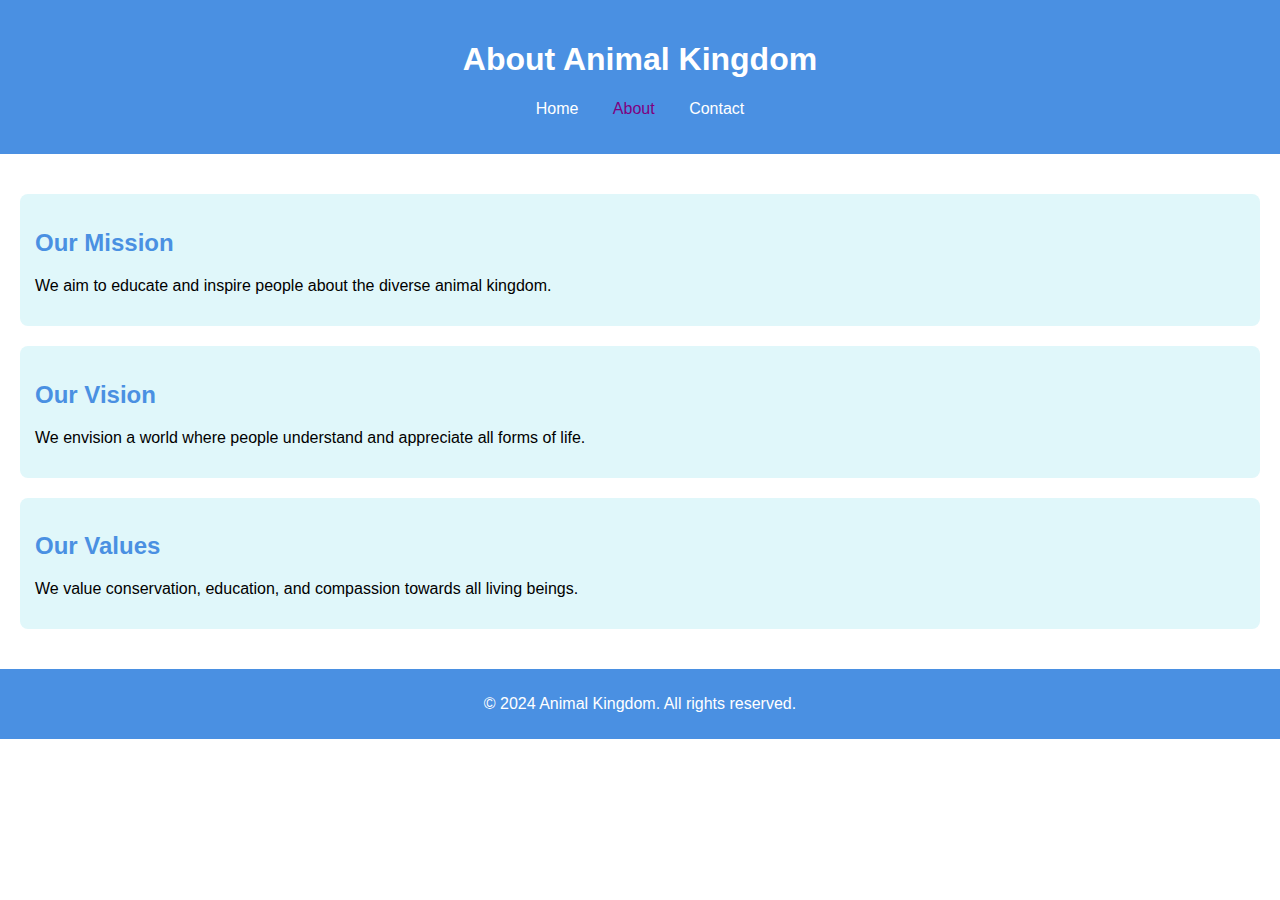
==== pages/about.html @ 0d30f16e "setup and  edit project" ====
<!DOCTYPE html>
<html lang="en">

<head>
    <meta charset="UTF-8">
    <meta name="viewport" content="width=device-width, initial-scale=1.0">
    <title>About Us - Animal Kingdom</title>
    <link rel="stylesheet" href="../styles.css">
</head>

<body>
    <header>
        <h1>About Animal Kingdom</h1>
        <nav>
            <ul>
                <li><a href="../index.html">Home</a></li>
                <li><a id="clicked" href="about.html">About</a></li>
                <li><a href="contact.html">Contact</a></li>
            </ul>
        </nav>
    </header>

    <main>
        <section class="about-section">
            <h2>Our Mission</h2>
            <p>We aim to educate and inspire people about the diverse animal kingdom.</p>
        </section>

        <section class="about-section">
            <h2>Our Vision</h2>
            <p>We envision a world where people understand and appreciate all forms of life.</p>
        </section>

        <section class="about-section">
            <h2>Our Values</h2>
            <p>We value conservation, education, and compassion towards all living beings.</p>
        </section>
    </main>

    <footer>
        <p>&copy; 2024 Animal Kingdom. All rights reserved.</p>
    </footer>
</body>

</html>
---- styles.css ----
* {
    box-sizing: border-box;
    /* Includes padding and border in the element's total width and height */
}

body {
    font-family: Arial, sans-serif;
    margin: 0;
    padding: 0;
}

header {
    background-color: #4a90e2;
    color: white;
    padding: 20px;
    text-align: center;
}

nav ul {
    list-style-type: none;
    padding: 0;
}

nav ul li {
    display: inline;
    margin: 0 15px;
}

nav ul li a {
    color: white;
    text-decoration: none;
}

nav ul li a:hover {
    text-decoration: underline;
}

main {
    padding: 20px;
}

h2 {
    color: #4a90e2;
}

/* Float Example */
.float-container {
    overflow: hidden;
    /* Clearfix for floats */
    margin-bottom: 20px;
}

.float-item {
    float: left;
    width: 45%;
    background-color: #f0f8ff;
    margin: 10px;
    padding: 10px;
    text-align: center;
}

.clear-float {
    clear: both;
}

/* Flexbox Example */
.flexbox-container {
    display: flex;
    justify-content: space-between;
    margin-bottom: 20px;
}

.flexbox-item {
    background-color: #e0f7fa;
    padding: 20px;
    margin: 10px;
    flex: 1;
    /* Flex-grow */
    text-align: center;
}

/* Grid Example */
.grid-container {
    display: grid;
    grid-template-columns: repeat(2, 1fr);
    gap: 10px;
    margin-bottom: 20px;
}

.grid-item {
    background-color: #fff3e0;
    padding: 20px;
    text-align: center;
}

/* Overflow Example */
.overflow-example {
    background-color: #ffe0b2;
    padding: 10px;
}

.overflow-content {
    overflow: hidden;
    /* Prevent overflow */
    white-space: nowrap;
    /* Keep content in one line */
    text-overflow: ellipsis;
    /* Show ellipsis if content overflows */
}

/* Display Types */
.display-types {
    margin-top: 20px;
}

.inline {
    display: inline;
    background-color: #c8e6c9;
    padding: 10px;
    margin: 5px;
}

.block {
    display: block;
    background-color: #ffccbc;
    padding: 10px;
    margin: 5px;
}

.inline-block {
    display: inline-block;
    background-color: #bbdefb;
    padding: 10px;
    margin: 5px;
}

footer {
    text-align: center;
    padding: 10px;
    background-color: #4a90e2;
    color: white;
}

.about-section {
    display: block;
    /* This is the default but included for clarity */
    margin: 20px 0;
    padding: 15px;
    background-color: #e0f7fa;
    border-radius: 8px;
}

.contact-info {
    display: inline-block;
    /* Use inline-block for alignment */
    text-align: left;
}

.contact-item {
    display: inline-block;
    /* Each contact item is inline-block */
    width: 30%;
    /* Adjust width as needed */
    margin: 10px;
    padding: 10px;
    background-color: #c8e6c9;
    border-radius: 8px;
}

.animal-image {
    width: 400px;
    /* Set a fixed width */
    height: 250px;
    /* Set a fixed height */
    object-fit: cover;
    /* Ensure the image covers the box while maintaining aspect ratio */
    border-radius: 8px;
    /* Optional: for rounded corners */
}

nav ul li a:hover {

    color: #3210f5;
    /* Change text color on hover */
}

nav ul li a:active {

    color: #23c75f;
    /* Active text color */

}


#clicked {
    color: purple;
    /* Change color for visited links */
}
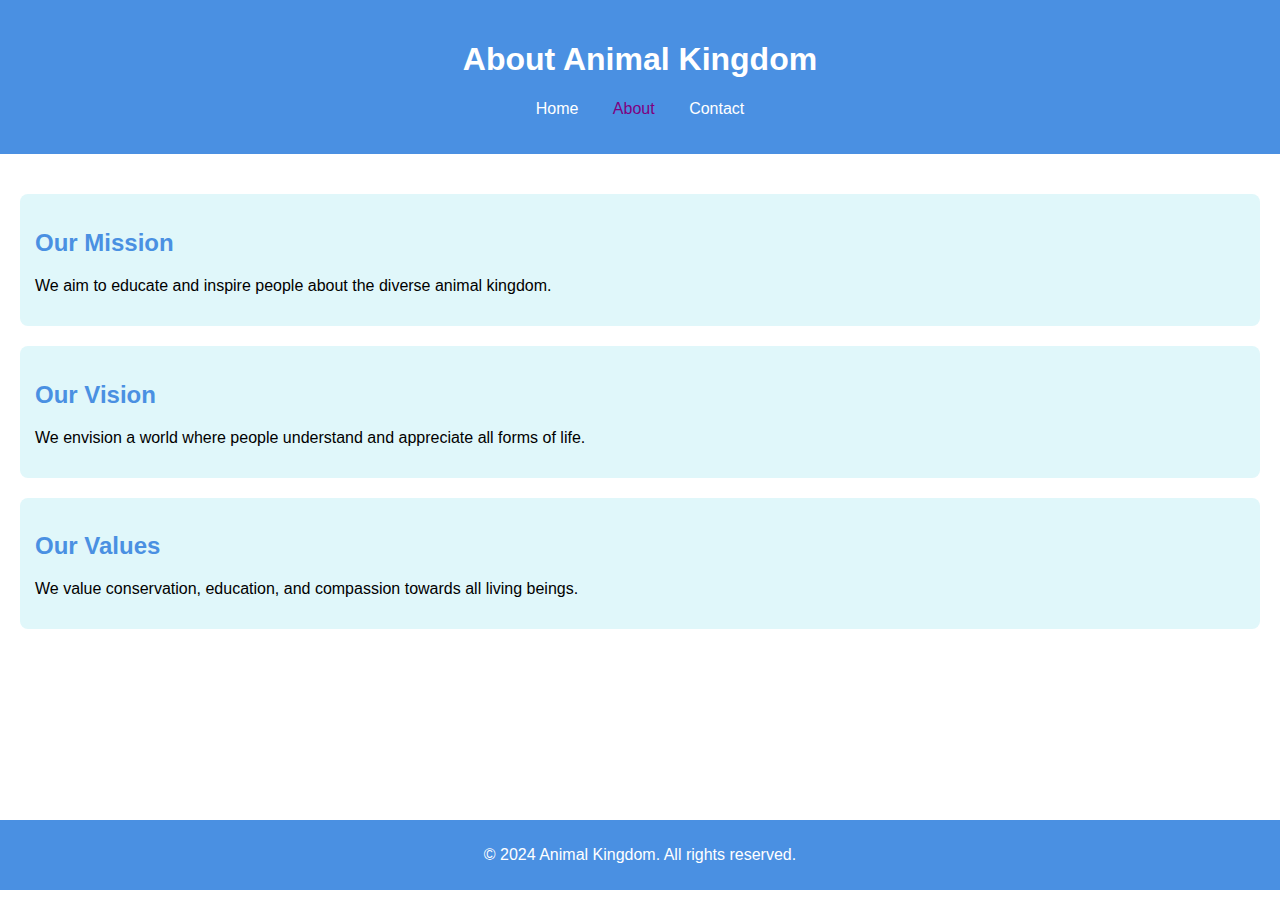
==== commit eec27bb6: "edit about.html" ====
--- a/pages/about.html
+++ b/pages/about.html
@@ -6,6 +6,24 @@
     <meta name="viewport" content="width=device-width, initial-scale=1.0">
     <title>About Us - Animal Kingdom</title>
     <link rel="stylesheet" href="../styles.css">
+    <style>
+        /* Internal styles */
+        footer {
+            position: fixed;
+            /* Fixes the footer to the bottom of the viewport */
+            bottom: 0;
+            /* Positions at the bottom */
+            left: 0;
+            width: 100%;
+            /* Full width */
+
+            padding: 10px;
+            /* Adds some padding */
+            margin-bottom: 10px;
+            text-align: center;
+            /* Centers the footer text */
+        }
+    </style>
 </head>
 
 <body>
--- a/styles.css
+++ b/styles.css
@@ -88,14 +88,14 @@
 }
 
 .grid-item {
-    background-color: #fff3e0;
+    background-color: #8488c2;
     padding: 20px;
     text-align: center;
 }
 
 /* Overflow Example */
 .overflow-example {
-    background-color: #ffe0b2;
+    background-color: #b2b7ff;
     padding: 10px;
 }
 
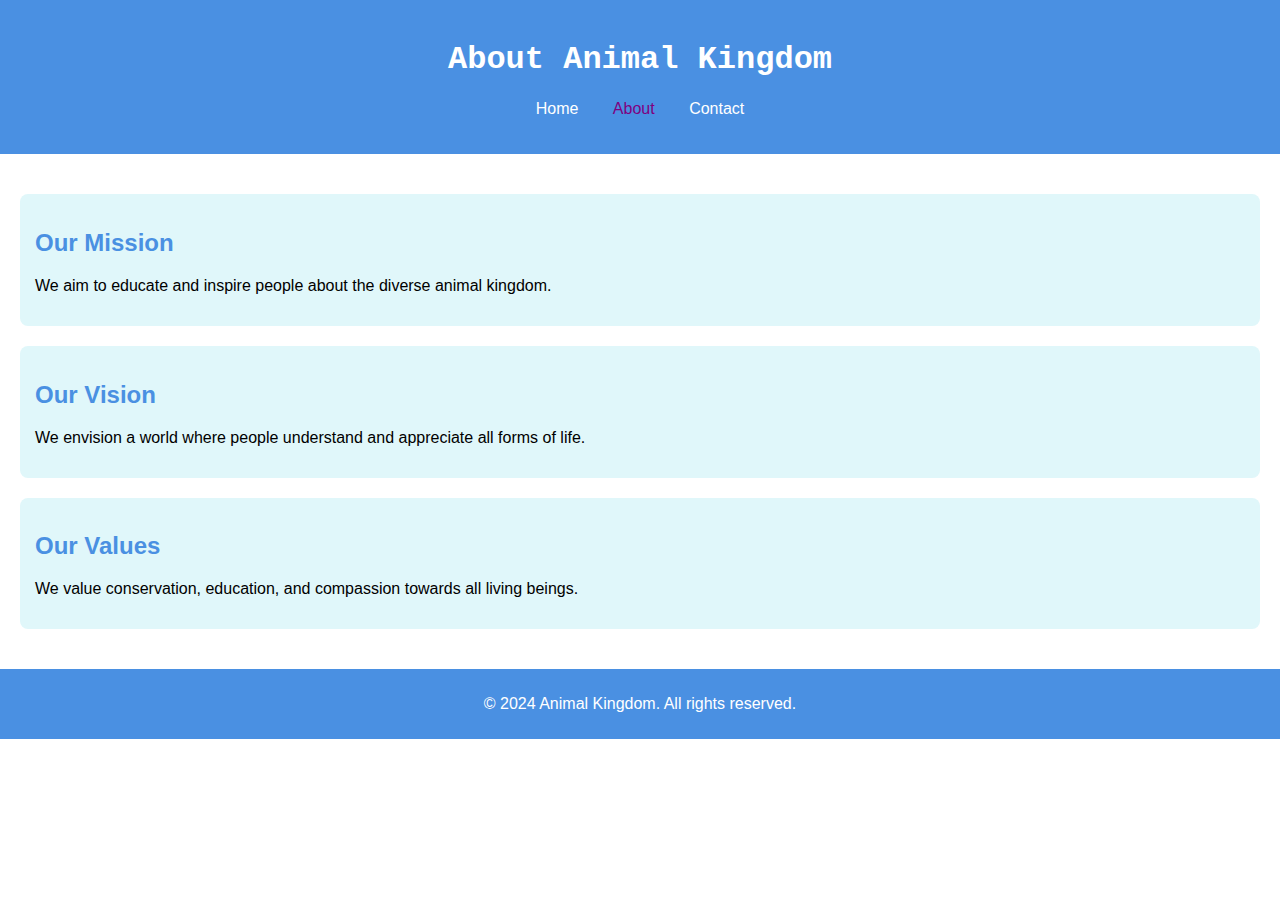
==== commit 0d61dd9a: "add comments" ====
--- a/pages/about.html
+++ b/pages/about.html
@@ -6,29 +6,12 @@
     <meta name="viewport" content="width=device-width, initial-scale=1.0">
     <title>About Us - Animal Kingdom</title>
     <link rel="stylesheet" href="../styles.css">
-    <style>
-        /* Internal styles */
-        footer {
-            position: fixed;
-            /* Fixes the footer to the bottom of the viewport */
-            bottom: 0;
-            /* Positions at the bottom */
-            left: 0;
-            width: 100%;
-            /* Full width */
 
-            padding: 10px;
-            /* Adds some padding */
-            margin-bottom: 10px;
-            text-align: center;
-            /* Centers the footer text */
-        }
-    </style>
 </head>
 
 <body>
     <header>
-        <h1>About Animal Kingdom</h1>
+        <h1 style="font-family:'Courier New', Courier, monospace, sans-serif;">About Animal Kingdom</h1>
         <nav>
             <ul>
                 <li><a href="../index.html">Home</a></li>
--- a/styles.css
+++ b/styles.css
@@ -1,6 +1,6 @@
 * {
     box-sizing: border-box;
-    /* Includes padding and border in the element's total width and height */
+
 }
 
 body {
@@ -143,7 +143,6 @@
 
 .about-section {
     display: block;
-    /* This is the default but included for clarity */
     margin: 20px 0;
     padding: 15px;
     background-color: #e0f7fa;
@@ -152,15 +151,13 @@
 
 .contact-info {
     display: inline-block;
-    /* Use inline-block for alignment */
+
     text-align: left;
 }
 
 .contact-item {
     display: inline-block;
-    /* Each contact item is inline-block */
     width: 30%;
-    /* Adjust width as needed */
     margin: 10px;
     padding: 10px;
     background-color: #c8e6c9;
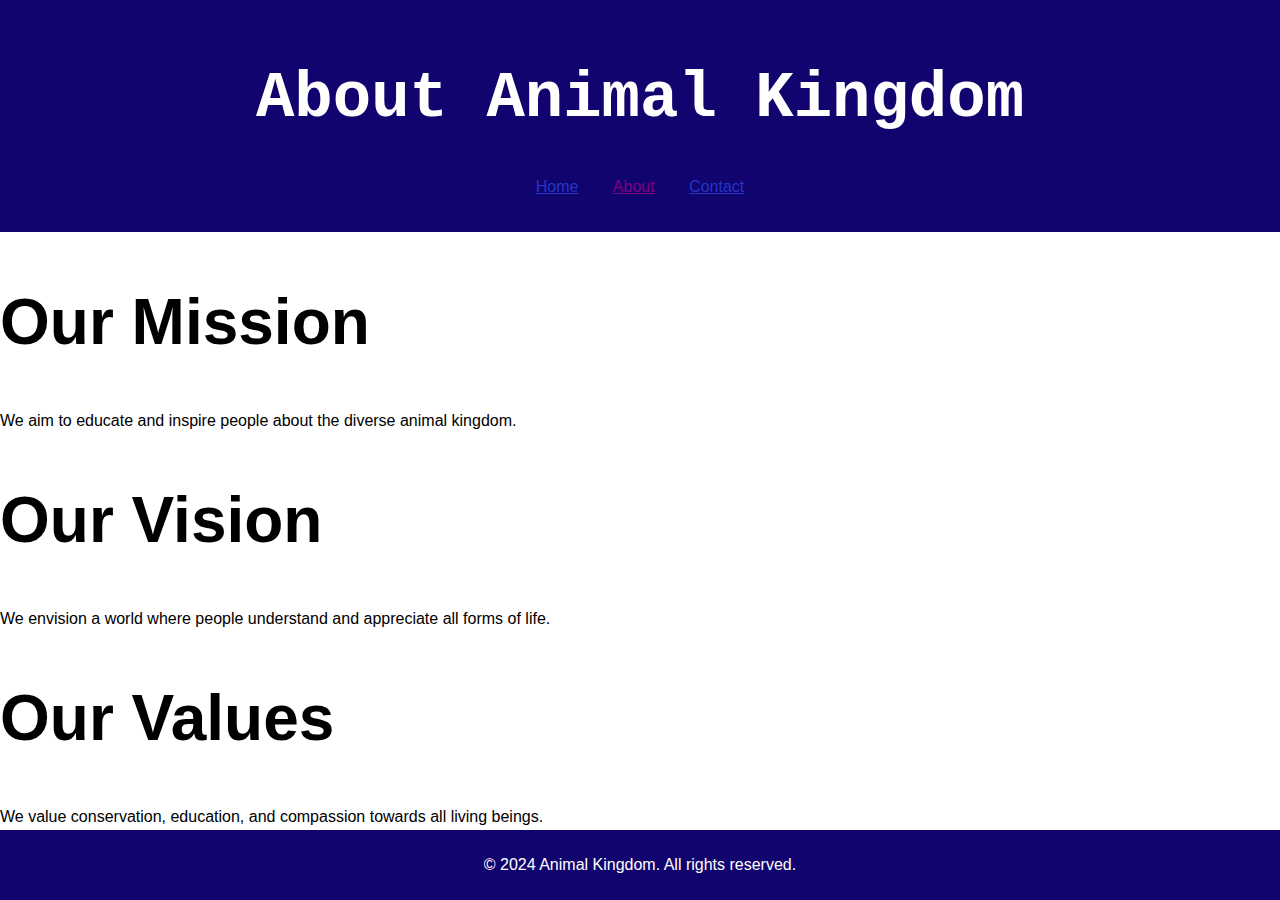
==== commit 4800b031: "create 404.html and edit index.html and edit styles.css" ====
--- a/pages/about.html
+++ b/pages/about.html
@@ -37,10 +37,10 @@
             <p>We value conservation, education, and compassion towards all living beings.</p>
         </section>
     </main>
-
-    <footer>
+    <footer style="position: fixed; bottom: 0; left: 0; width: 100%; text-align: center; padding: 10px 0;">
         <p>&copy; 2024 Animal Kingdom. All rights reserved.</p>
     </footer>
+    
 </body>
 
 </html>--- a/styles.css
+++ b/styles.css
@@ -1,21 +1,30 @@
+/* General Reset and Box-Sizing */
 * {
     box-sizing: border-box;
-
-}
-
+}
+
+/* Body Styling */
 body {
     font-family: Arial, sans-serif;
     margin: 0;
     padding: 0;
 }
-
+h1,h2 {
+    /* Resposive typography */
+    
+    font-size: 5vw;
+}
+
+
+/* Header Styles */
 header {
-    background-color: #4a90e2;
+    background-color: var(--primary-color); /* Using CSS Variables */
     color: white;
     padding: 20px;
     text-align: center;
 }
 
+/* Navigation Styles */
 nav ul {
     list-style-type: none;
     padding: 0;
@@ -27,43 +36,36 @@
 }
 
 nav ul li a {
-    color: white;
-    text-decoration: none;
+    color:#2336c7;
+    transition: color 0.5s ease-in-out, text-decoration 0.4s ease-in-out; /* Clearer, more noticeable transition */
 }
 
 nav ul li a:hover {
     text-decoration: underline;
-}
-
-main {
-    padding: 20px;
-}
-
-h2 {
-    color: #4a90e2;
-}
-
-/* Float Example */
-.float-container {
-    overflow: hidden;
-    /* Clearfix for floats */
-    margin-bottom: 20px;
-}
-
-.float-item {
-    float: left;
-    width: 45%;
-    background-color: #f0f8ff;
-    margin: 10px;
-    padding: 10px;
-    text-align: center;
-}
-
-.clear-float {
-    clear: both;
-}
-
-/* Flexbox Example */
+    color: #555; /* Change color on hover for a clearer effect */
+}
+
+nav ul li a:active {
+    color: var(--accent-color); /* Active state */
+}
+
+/* For the clicked state */
+#clicked {
+    color: purple;
+    transition: color 0.5s ease-in-out; /* Smooth transition for color change */
+}
+/* Responsive Layout - CSS Media Queries */
+@media (max-width: 600px) {
+    .flexbox-container {
+        flex-direction: column;
+        align-items: center;
+    }
+    .animal-image {
+        width: 100%;
+    }
+}
+
+/* Flexbox Container */
 .flexbox-container {
     display: flex;
     justify-content: space-between;
@@ -75,11 +77,10 @@
     padding: 20px;
     margin: 10px;
     flex: 1;
-    /* Flex-grow */
-    text-align: center;
-}
-
-/* Grid Example */
+    text-align: center;
+}
+
+/* Grid Layout */
 .grid-container {
     display: grid;
     grid-template-columns: repeat(2, 1fr);
@@ -93,7 +94,26 @@
     text-align: center;
 }
 
-/* Overflow Example */
+/* Floating and Clearing */
+.float-container {
+    overflow: hidden; /* Clearfix for floats */
+    margin-bottom: 20px;
+}
+
+.float-item {
+    float: left;
+    width: 45%;
+    background-color: var(--highlight-color);
+    margin: 10px;
+    padding: 10px;
+    text-align: center;
+}
+
+.clear-float {
+    clear: both;
+}
+
+/* Overflow Content */
 .overflow-example {
     background-color: #b2b7ff;
     padding: 10px;
@@ -101,95 +121,98 @@
 
 .overflow-content {
     overflow: hidden;
-    /* Prevent overflow */
     white-space: nowrap;
-    /* Keep content in one line */
     text-overflow: ellipsis;
-    /* Show ellipsis if content overflows */
-}
-
-/* Display Types */
-.display-types {
-    margin-top: 20px;
-}
-
-.inline {
-    display: inline;
-    background-color: #c8e6c9;
-    padding: 10px;
-    margin: 5px;
-}
-
-.block {
-    display: block;
-    background-color: #ffccbc;
-    padding: 10px;
-    margin: 5px;
-}
-
-.inline-block {
-    display: inline-block;
-    background-color: #bbdefb;
-    padding: 10px;
-    margin: 5px;
-}
-
+}
+
+/* FAQ Section */
+.faq-section details {
+    background-color: #f0f0f0;
+    padding: 10px;
+    margin-bottom: 5px;
+}
+
+/* Flexible Image */
+.animal-image {
+    width: 100%;
+    height: 300px;
+    object-fit: cover;
+    border-radius: 8px;
+}
+
+/* Footer Styles */
 footer {
     text-align: center;
     padding: 10px;
-    background-color: #4a90e2;
+    background-color: var(--primary-color);
     color: white;
 }
 
-.about-section {
-    display: block;
-    margin: 20px 0;
-    padding: 15px;
-    background-color: #e0f7fa;
-    border-radius: 8px;
-}
-
-.contact-info {
-    display: inline-block;
-
-    text-align: left;
-}
-
-.contact-item {
-    display: inline-block;
-    width: 30%;
-    margin: 10px;
-    padding: 10px;
-    background-color: #c8e6c9;
-    border-radius: 8px;
-}
-
+/* Advanced CSS Selectors */
+nav ul li a[href^="index.html"] { /* Starts with */
+    color: #0e1bd673;
+}
+
+.float-item img[alt="Lion"] { /* Attribute Selector */
+    border: 2px solid rgb(191, 255, 0);
+}
+
+/* CSS Variables */
+:root {
+    --primary-color: #12046e;
+    --highlight-color: #f0f8ff;
+    --accent-color: #2336c7;
+}
+
+@keyframes fadeIn {
+    0% {
+        opacity: 0;
+    }
+    100% {
+        opacity: 1;
+    }
+}
+
+/* Apply the fade-in animation to all images */
+img {
+    animation: fadeIn 1s ease-in-out;
+}
+/* Grid Layout */
+.grid-container {
+    display: grid;
+    grid-template-columns: repeat(auto-fill, minmax(250px, 1fr)); /* Responsive columns */
+    gap: 15px; /* Space between items */
+    margin-bottom: 20px; /* Space below the grid */
+}
+
+/* Individual Grid Item */
+.grid-item {
+    position: relative;
+    overflow: hidden;
+    border-radius: 8px; /* Rounded corners */
+    background-color: #f0f0f0; /* Light background for the items */
+    padding: 10px;
+    text-align: center; /* Center text under images */
+}
+
+/* Image Style */
 .animal-image {
-    width: 400px;
-    /* Set a fixed width */
-    height: 250px;
-    /* Set a fixed height */
-    object-fit: cover;
-    /* Ensure the image covers the box while maintaining aspect ratio */
-    border-radius: 8px;
-    /* Optional: for rounded corners */
-}
-
-nav ul li a:hover {
-
-    color: #3210f5;
-    /* Change text color on hover */
-}
-
-nav ul li a:active {
-
-    color: #23c75f;
-    /* Active text color */
-
-}
-
-
-#clicked {
-    color: purple;
-    /* Change color for visited links */
-}+    width: 100%;
+    
+    object-fit: cover; /* Ensures the images cover their container while maintaining aspect ratio */
+    border-radius: 8px; /* Rounded corners on images */
+    transition: transform 0.3s ease-in-out; /* Smooth scaling on hover */
+}
+
+/* Hover Effect */
+.grid-item:hover .animal-image {
+    transform: scale(1.05); /* Zoom effect on hover */
+}
+
+/* Text Styling for the Caption */
+.grid-item p {
+    margin-top: 10px;
+    font-size: 1.2em;
+    font-weight: bold;
+    color: #333;
+}
